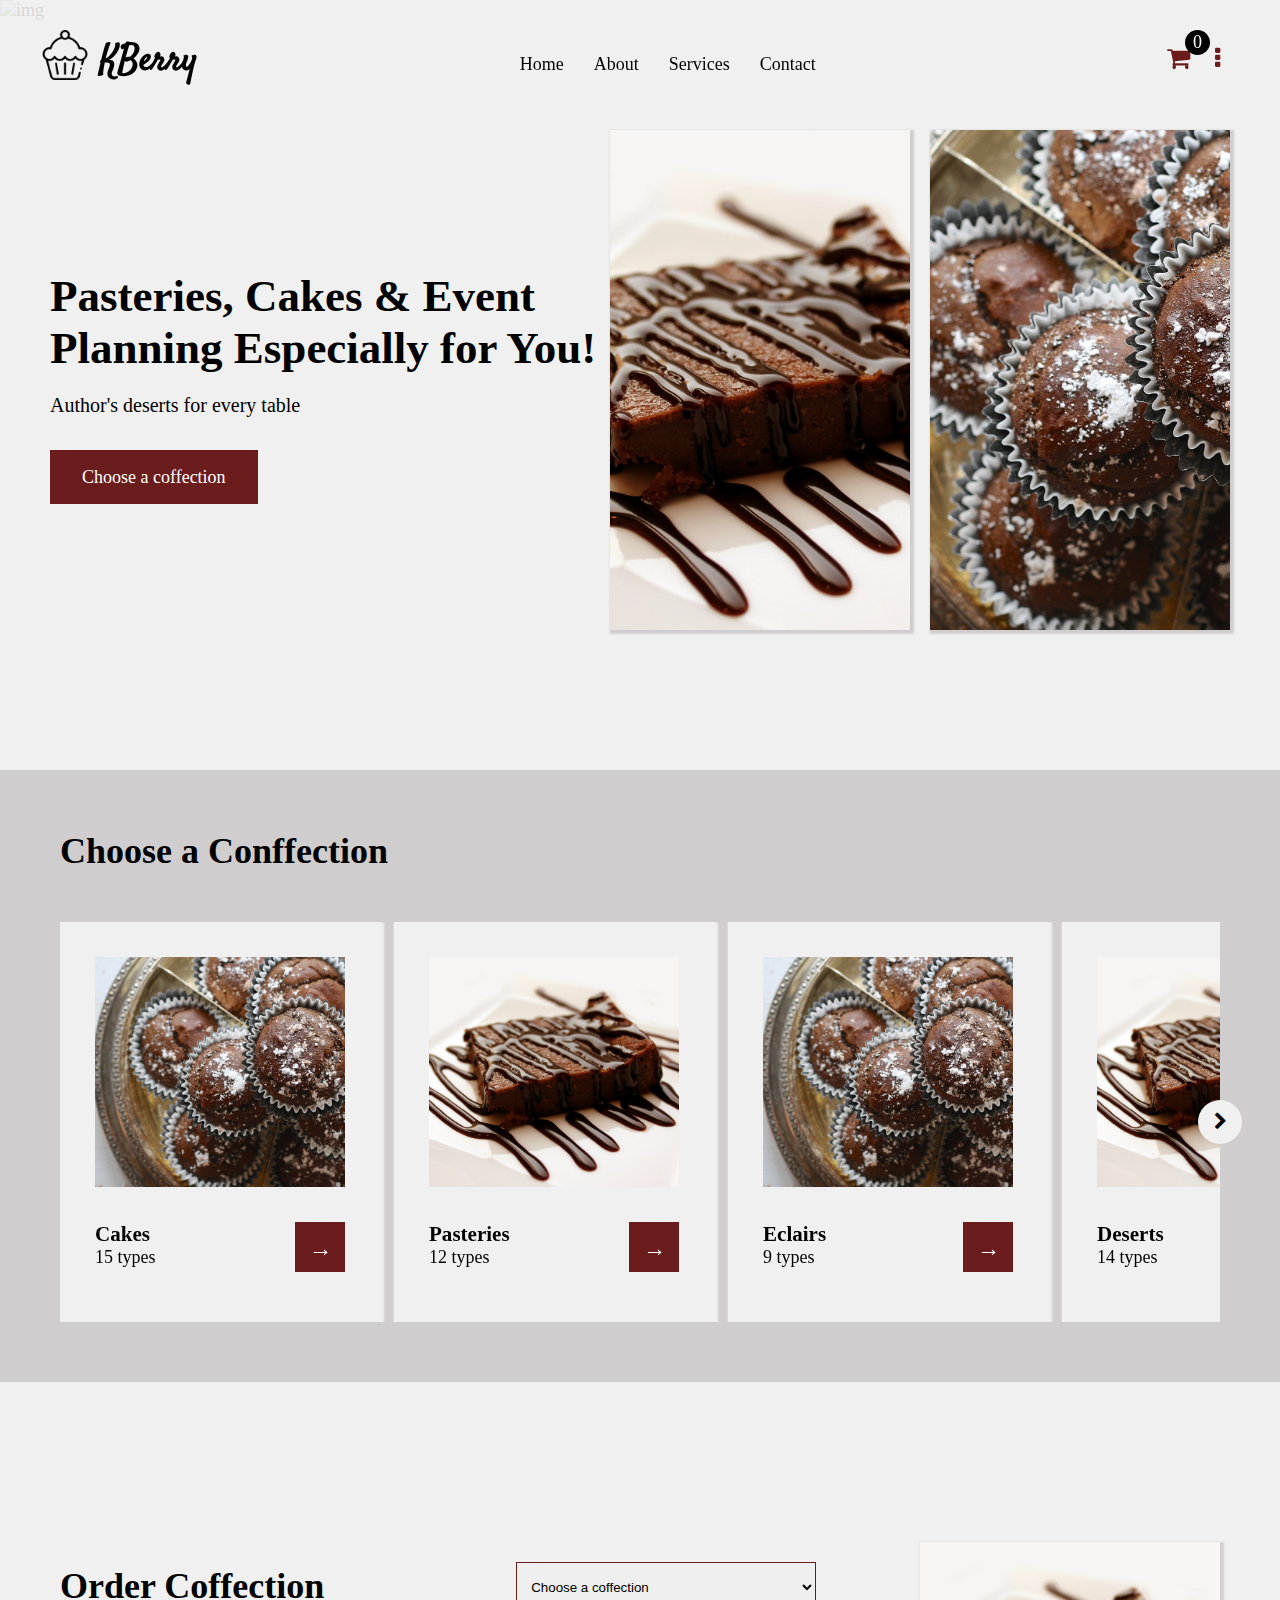
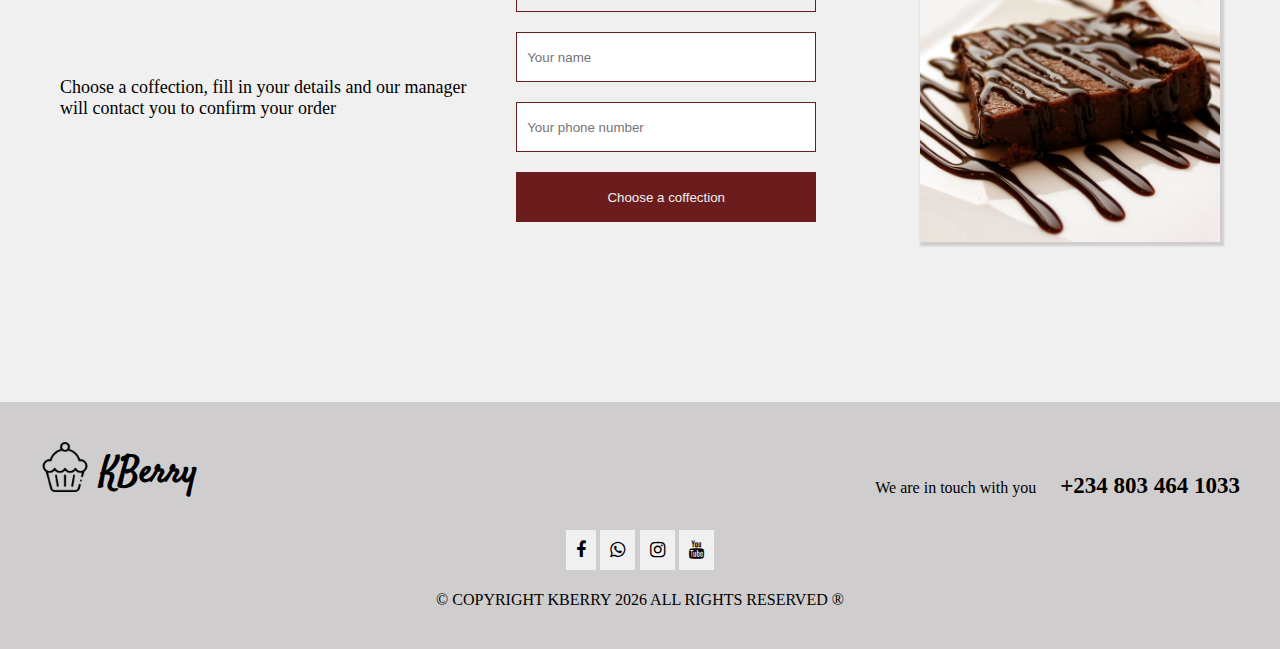
==== index.html @ 418ac754 "New site" ====
<!DOCTYPE html>
<html lang="en">
<head>
    <meta charset="UTF-8">
    <meta name="viewport" content="width=device-width, initial-scale=1.0">
    <title>Home | Kberry Cake & Event Studio</title>
    <!-- STYLES SECTION-->
    <!-- FONT AWESOME CDN -->
    <link rel="stylesheet" href="https://cdnjs.cloudflare.com/ajax/libs/font-awesome/4.7.0/css/font-awesome.min.css">
    <!-- STYLESHEET -->
    <link rel="stylesheet" href="css/style.css">
    <link rel="stylesheet" href="css/media.css">
</head>
<body>
    <img src="img/3.png" alt="img" class="background">
    <!-- SCROLL BUTTON -->
    <a href="#">
        <button id="myBtn" title="scroll">
         <i class="glyphicon glyphicon-chevron-up"></i>
        </button>
      </a>
    <!-- END SCROLL BUTTON-->
    <!-- HEADER SECTION -->
    <header>
        <a href="index.html" class="logo">
            <img src="img/logo1.png" alt="img">
            <h1>KBerry</h1>
        </a>
        <nav>
            <ul>
                <li><a href="#">Home</a></li>
                <li><a href="#">About</a></li>
                <li><a href="#">Services</a></li>
                <li><a href="#">Contact</a></li>
            </ul>
        </nav>
        <div class="icon">
            <i class="fa fa-shopping-cart"><span>0</span></i>
            <i class="fa fa-ellipsis-v"></i>
        </div>
    </header>
    <!-- END HEADER SECTON -->

    <!-- BODY SECTION -->
    <section class="landing">
        <div class="landing-title">
            <h1>Pasteries, Cakes & Event Planning Especially for You!</h1>
            <p>Author's deserts for every table</p>
            <a href="#" class="btn">Choose a coffection</a>
        </div>
        <div class="landing-img">
            <img src="img/1.jpg" alt="img">
            <img src="img/2.jpg" alt="img">
        </div>
    </section>

    <section class="menu">
        <h1>Choose a Conffection</h1>
        <div class="wrapper">
            <i id="left" class="fa fa-chevron-left"></i>
            <div class="carousel">
              <div draggable="false" class="prd">
                <img src="img/2.jpg" alt="img">
                <div class="prd-title">
                    <div>
                        <h3>Cakes</h3>
                        <p>15 types</p>
                    </div>
                    <a href="#" class="span">&#8594;</a>
                </div>  
              </div>
              <div draggable="false" class="prd">
                <img src="img/1.jpg" alt="img">
                <div class="prd-title">
                    <div>
                        <h3>Pasteries</h3>
                        <p>12 types</p>
                    </div>
                    <a href="#" class="span">&#8594;</a>
                </div>
              </div>
              <div draggable="false" class="prd">
                <img src="img/2.jpg" alt="img">
                <div class="prd-title">
                    <div>
                        <h3>Eclairs</h3>
                        <p>9 types</p>
                    </div>
                    <a href="#" class="span">&#8594;</a>
                </div>
              </div>
              <div draggable="false" class="prd">
                <img src="img/1.jpg" alt="img">
                <div class="prd-title">
                    <div>
                        <h3>Deserts</h3>
                        <p>14 types</p>
                    </div>
                    <a href="#" class="span">&#8594;</a>
                </div>
              </div>
              <div draggable="false" class="prd">
                <img src="img/2.jpg" alt="img">
                <div class="prd-title">
                    <div>
                        <h3>Event</h3>
                        <p>3 types</p>
                    </div>
                    <a href="#" class="span">&#8594;</a>
                </div>
              </div>
            </div>
            <i id="right" class="fa fa-chevron-right"></i>
        </div>
    </section>


    <section class="order">
        <div class="order-title">
            <h1>Order Coffection</h1>
            <p>Choose a coffection, fill in your details and our
                manager will contact you to confirm your order
            </p>
        </div>
        <form action="" autocomplete="on">
           <select name="categories" required>
            <option value="Choose a coffection">Choose a coffection</option>
            <option value="Cake">Cake</option>
            <option value="Pasteries">Pasteries</option>
            <option value="Eclairs">Eclairs</option>
            <option value="Deserts">Deserts</option>
           </select>
            <div>
                <input type="text" placeholder="Your name" required>
                <input type="tel" placeholder="Your phone number" required>
            </div>
            <button type="submit">Choose a coffection</button>
        </form>
        <img src="img/1.jpg" alt="img">
    </section>
    <!-- END BODY SECTION -->

    <!-- FOOTER SECTION -->
    <footer class="panel-footer">
        <div class="footer-info">   
            <a href="index.html" class="logo">
                <img src="img/logo1.png" alt="img">
                <h1>KBerry</h1>
            </a>
            <p>We are in touch with you <a href="tel: +234-803-464-1033">+234 803 464 1033</a></p>
        </div>
        <div class="socials">
            <a href="#" target="_blank"><i class="fa fa-facebook"></i></a>
            <a href="#" target="_blank"><i class="fa fa-whatsapp"></i></a>
            <a href="#" target="_blank"><i class="fa fa-instagram"></i></a>
            <a href="#" target="_blank"><i class="fa fa-youtube"></i></a>
            <p>&copy; Copyright KBerry <script>document.write(new Date().getFullYear());</script> All Rights Reserved &reg;</p>
        </div>
    </footer>
    <!-- END FOOTER SECTION -->

<!-- SCRIPT SECTION -->
<script src="js/script.js"></script>
</body>
</html>
---- css/style.css ----
@import url('https://fonts.googleapis.com/css2?family=Lobster&family=Satisfy&display=swap');
:root _{
    --text-color: rgb(0, 0, 0);
    --background-one: rgb(228, 226, 226);
    --background-two: rgb(207, 205, 205);
    --btn-background: rgb(107, 29, 29);
    --btn-color: rgb(255, 255, 255);
    --font-one: 'Times New Roman', Times, serif;
    --font-two: cursive;
    --body-font: 18px;
    --box:silver;
}
* {
    margin: 0;
    padding: 0;
    box-sizing: border-box;
}
*::selection{
    background-color: rgb(107, 29, 29);
    color: rgb(255, 255, 255);
}
::-webkit-scrollbar{
    height: .5rem;
    width: 1rem;
}
::-webkit-scrollbar-track{
    background-color: var(--background-two);
}
::-webkit-scrollbar-thumb{
    background-color: rgb(107, 29, 29);
    width: 50px;
}
.background {
    position: absolute;
    top: 0;
    left: 0;
    right: 0;
    width: 100%;
    height: 1900px;
    opacity: .1;
    z-index: -1;
    object-fit: cover;
}
body {
    background: rgb(241, 240, 240);
    font-family: 'Times New Roman', Times, serif;
    font-size: 18px;
    color: rgb(0, 0, 0);
}
html {
    scroll-behavior: smooth;
}
.btn {
    border: 2px solid rgb(107, 29, 29);
    background-color: rgb(107, 29, 29);
    color: rgb(255, 255, 255);
    padding: 15px 30px;
    text-decoration: none;
}
.btn:hover {
    border: 2px solid rgb(107, 29, 29);
    color: rgb(107, 29, 29);
    transition: .3s;
    background-color: transparent;
}
/** SCROLL BUTTON **/
#myBtn {
    display: none;
    position: fixed;
    height: 50px;
    width: 50px;
    bottom: 20px;
    right: 30px;
    z-index: 99;
    outline: none;
    background-color: var(--btn-background);
    box-shadow:  0px 2px 2px 0px  var(--box);
    color: var(--btn-color);
    cursor: pointer;
    padding: 12px;
    border-radius: 50%;
    margin-top: -10px;
    margin-right: 10px;
    border: transparent;
}
#myBtn:hover {
    background-color: var(--background-one);
    transition: .4s;
    color: var(--text-color);
    border: 1px solid var(--btn-background);
}
/** END SCROLL BUTTON **/

/** HEADER SECTION */
header {
    position: fixed;
    top: 0;
    left: 0;
    width: 100%;
    padding: 30px 40px;
    display: flex;
    justify-content: space-between;
    align-items: center;
    text-align: center;
}
header .logo {
    display: flex;
    color: rgb(0, 0, 0);
    text-decoration: none;
    font-family: 'Satisfy', cursive;
}
header .logo h1 {
    margin-left: 10px;
    margin-top: 5px;
}
header .logo img {
    width: 50px;
    height: 50px;
}
header nav ul {
    display: flex;
    list-style: none;
    margin-top: 10px;
}
header ul li {
    margin-right: 30px;
}
header ul li a {
    color: var(--text-color);
    text-decoration: none;
    transition: all .5s ease;
}
header ul li a:hover {
    color: var(--box);
    text-decoration: underline;
    text-underline-offset: 1rem;
    text-decoration-color: var(--box);
}
.icon i {
    color: rgb(107, 29, 29);
    margin-right: 20px;
    font-size: 25px;
}
.icon i span {
    position: absolute;
    top: 30px;
    right: 70px;
    background-color: rgb(0, 0, 0);
    color: rgb(255, 255, 255);
    padding: 3px;
    font-size: 18px;
    border-radius: 50%;
    width: 25px;
    height: 25px;
}
.scroll-down header{
    transform: translate3d(0, -100%, 0);
    background-color: rgb(241, 240, 240);
}
.scroll-up header {
    box-shadow: 0px 2px 2px 0px  rgb(228, 226, 226);
    background-color: rgb(241, 240, 240);
    z-index: 1000000;
}
/* END HEADER SECTION */

/** BODY SECTION */
.landing {
    display: flex;
    justify-content: space-between;
    padding: 40px 50px;
    padding-top: 200px;
}
.landing-title {
    padding-top: 70px;
}
.landing-title h1 {
    font-size: 2.5em;
    margin-bottom: 20px;
}
.landing-title p {
    font-size: 20px;
    margin-bottom: 50px;
}
.landing-img {
    display: flex;
    margin-top: -70px;
}
.landing-img img {
    width: 300px;
    height: 500px;
    object-fit: cover;
    box-shadow:  2px 2px 2px 2px  rgb(207, 205, 205);
}
.landing-img img:nth-child(1) {
    margin-right: 20px;
}


.menu {
    margin-top: 100px;
    width: 100%;
    height: 100%;
    background-color: rgb(207, 205, 205);
    padding: 60px 60px;
}
.wrapper{
    display: flex;
    max-width: 1200px;
    position: relative;
    margin-top: 50px;
}
.wrapper i{
    top: 50%;
    height: 44px;
    width: 44px;
    color: rgb(0, 0, 0);
    cursor: pointer;
    font-size: 1.15rem;
    position: absolute;
    text-align: center;
    line-height: 44px;
    background: rgb(241, 240, 240);
    border-radius: 50%;
    transform: translateY(-50%);
    transition: transform 0.1s linear;
    z-index: 999;
}
.wrapper i:active{
    transform: translateY(-50%) scale(0.9);
}
.wrapper i:hover{
    background: #f2f2f2;
}
.wrapper i:first-child{
    left: -22px;
    display: none;
}
.wrapper i:last-child{
    right: -22px;
}
.wrapper .carousel{
    display: flex;
    max-width: 1200px;
    position: relative;
    cursor: pointer;
    overflow: hidden;
    white-space: nowrap;
    scroll-behavior: smooth;
}
.carousel.dragging{
    cursor: grab;
    scroll-behavior: auto;
}
.carousel.dragging .prd{
    pointer-events: none;
}
.carousel .prd{
    display: block;
    text-align: center;
    justify-content: center;
    align-items: center;
    padding: 35px;
    background-color: rgb(241, 240, 240);
    height: 400px;
    user-select: none;
    margin-left: 14px;
    width: calc(100% / 3);
    color: rgb(0, 0, 0);
    box-shadow:  2px 2px 2px 2px  rgb(241, 240, 240);
}
.carousel .prd img{
    width: 250px;
    height: 230px;
    object-fit: cover;
    margin-bottom: 30px;
}
.carousel .prd-title {
   display: flex;
   justify-content: space-between;
   text-align: left;
}
.prd-title .span {
    border: 2px solid rgb(107, 29, 29);
    background-color: rgb(107, 29, 29);
    color: rgb(255, 255, 255);
    text-decoration: none;
    padding: 12px;
    height: 50px;
    width: 50px;
    font-size: 23px;
}
.prd-title .span:hover {
    background-color: rgb(241, 240, 240);
    border: 2px solid rgb(107, 29, 29);
    color: rgb(107, 29, 29);
    transition: .4s;
}
.carousel .prd:first-child{
    margin-left: 0px;
}
  
@media screen and (max-width: 900px) {
    .carousel .prd{
        width: calc(100% / 2);
    }
}
  
@media screen and (max-width: 550px) {
    .carousel .prd{
      width: 100%;
    }
}



.order {
    display: flex;
    justify-content: space-between;
    align-items: center;
    padding: 60px 60px;
    margin-top: 100px;
}
.order-title {
    margin-top: -100px;
}
.order-title h1 {
    margin-bottom: 70px;
}
.order form {
    display: block;
    margin-left: 20px;
    margin-right: 20px
}
.order form select {
    padding: 10px;
    border: 1px solid rgb(107, 29, 29);
    width: 300px;
    height: 50px;
    margin-bottom: 20px;
    outline: none;
}
.order form div input {
    padding: 10px;
    width: 300px;
    height: 50px;
    border: 1px solid rgb(107, 29, 29);
    margin-bottom: 20px;
    outline: none;
}
.order form button {
    width: 300px;
    height: 50px;
    background: rgb(107, 29, 29);
    color: rgb(241, 240, 240);
    padding: 10px;
    text-align: center;
    border: 2px solid rgb(107, 29, 29);
}
.order form button:hover {
    background: transparent;
    border: 2px solid rgb(107, 29, 29);
    color: rgb(107, 29, 29);
    transition: .4s;
}
.order img {
    width: 300px;
    height: 300px;
    object-fit: cover;
    box-shadow:  2px 2px 2px 2px  rgb(207, 205, 205);
}
/* END BODY SECTION */

/** FOOTER SECTION */
.panel-footer {
    margin-top: 100px;
    width: 100%;
    height: 100%;
    background-color: rgb(207, 205, 205);
    padding: 40px 40px;
}
.panel-footer .footer-info {
    display: flex;
    justify-content: space-between;
    align-items: center;
}
.panel-footer .logo {
    display: flex;
    color: rgb(0, 0, 0);
    text-decoration: none;
    font-family: 'Satisfy', cursive;
}
.panel-footer .logo h1 {
    margin-left: 10px;
    margin-top: 5px;
}
.panel-footer .logo img {
    width: 50px;
    height: 50px;
}
.panel-footer p {
    margin-top: 30px;
    font-size: 16px;
}
.panel-footer p a {
    color: rgb(0, 0, 0);
    text-decoration: none;
    font-weight: 600;
    font-size: 23px;
    margin-left: 20px;
}
.socials {
    text-transform: uppercase;
    justify-content: center;
    text-align: center;
    align-items: center;
    margin-top: 40px;
}
.socials a {
    color: rgb(0, 0, 0);
    padding: 10px;
    background: rgb(241, 240, 240);
    width: 50px;
    height: 50px
}
/* END FOOTER SECTION */
---- css/media.css ----
@media (max-width: 900px) {

}
@media (max-width: 700px) {

}
@media (max-width: 600px) {

}
@media (max-width: 500px) {
    
}
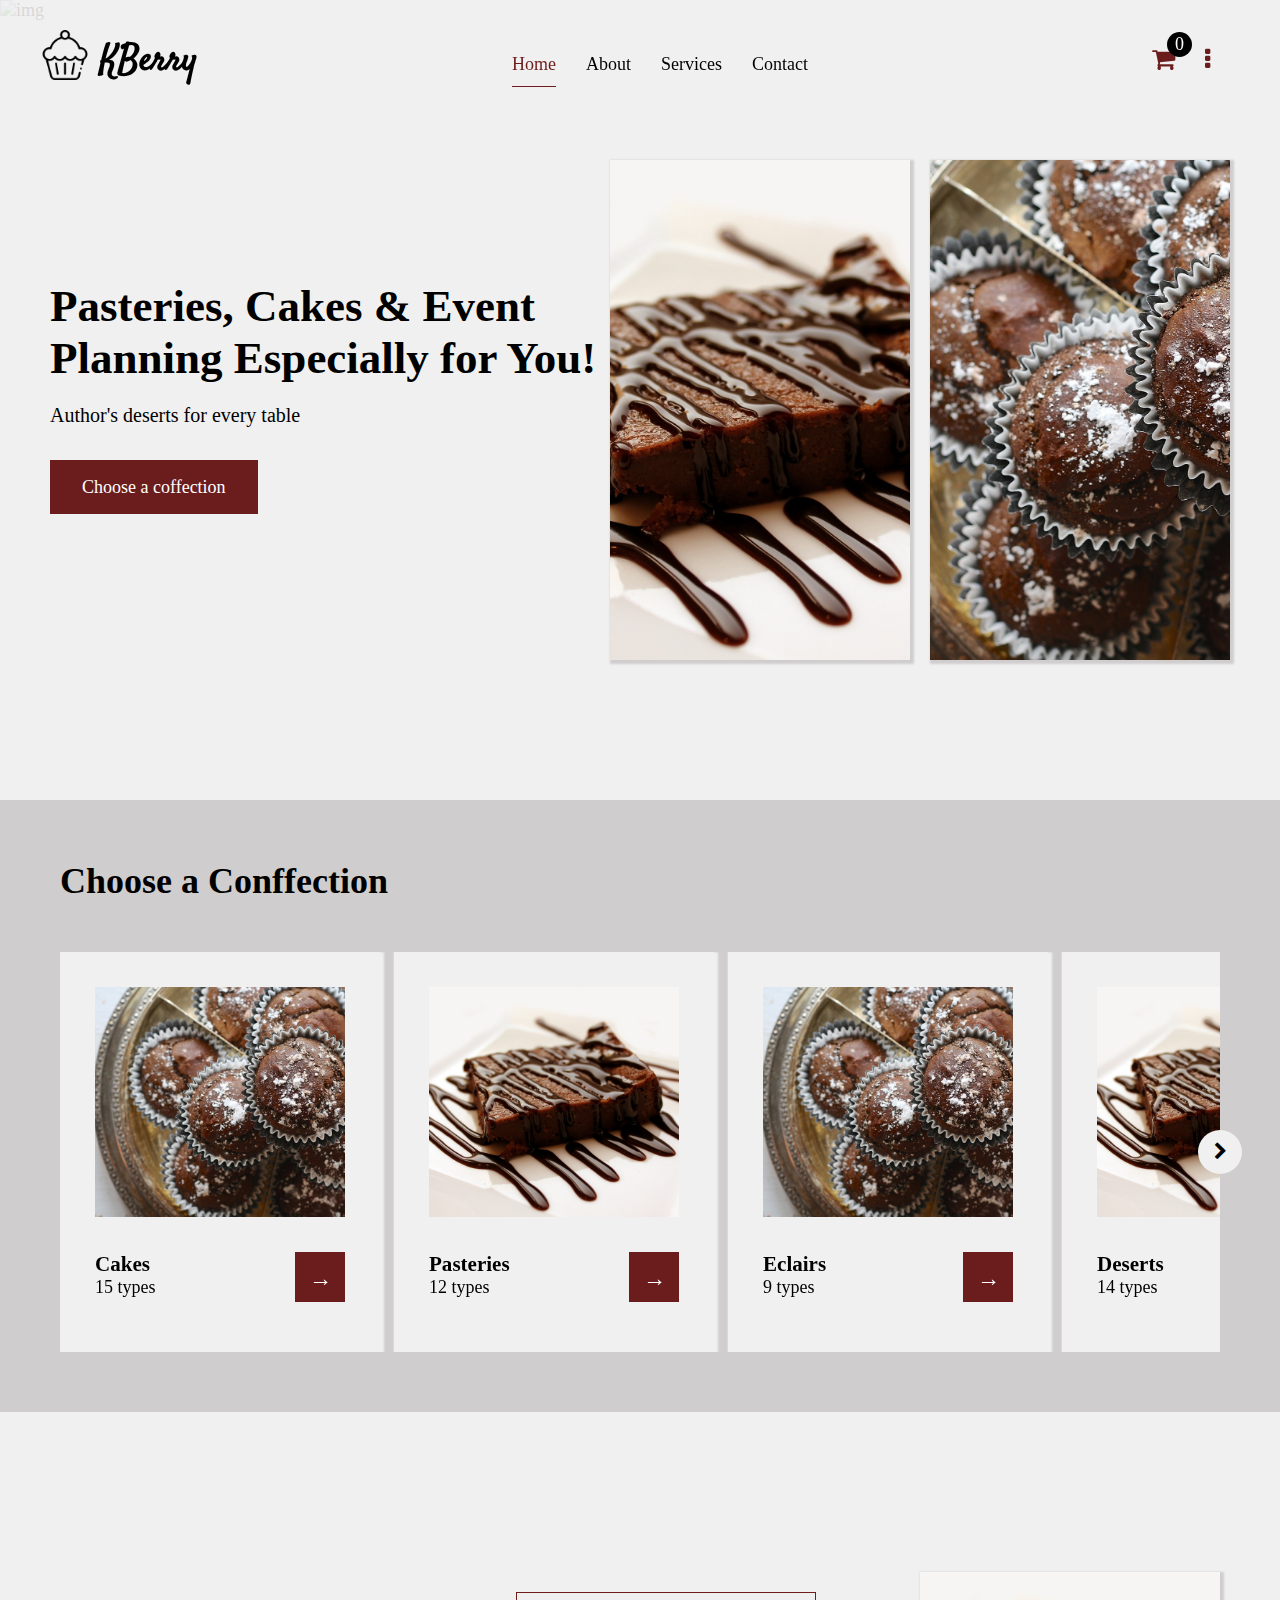
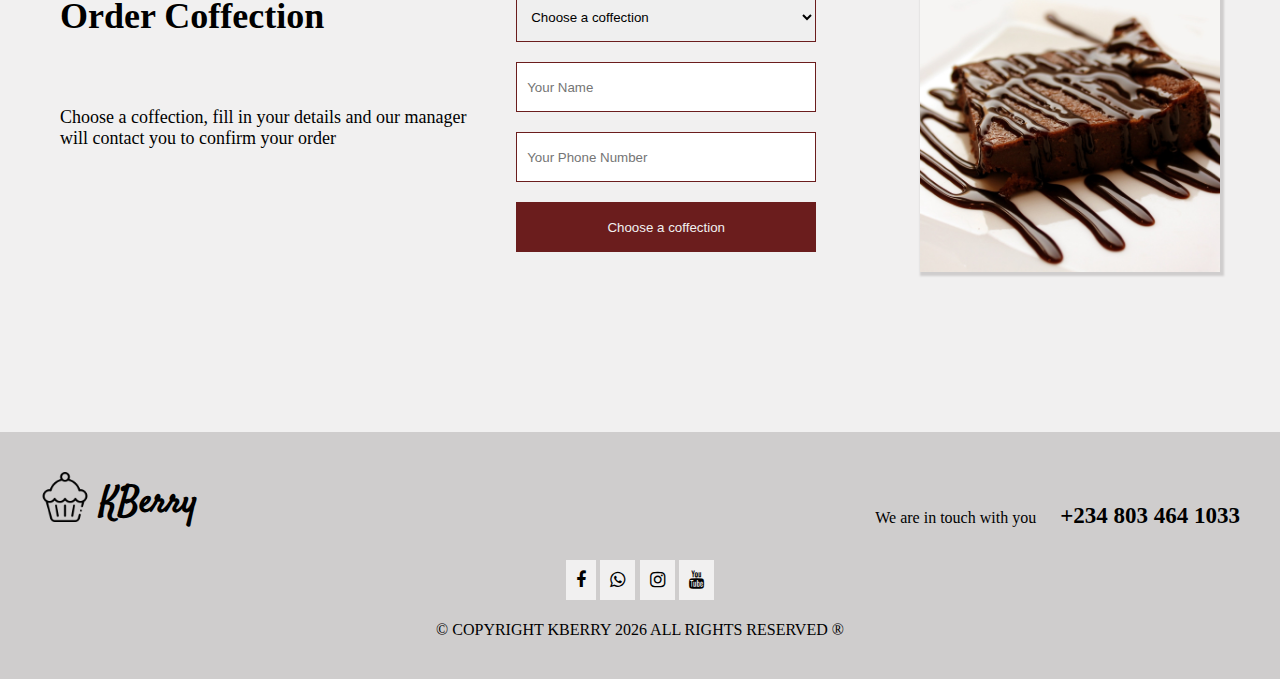
==== commit 282e766a: "Updated" ====
--- a/index.html
+++ b/index.html
@@ -28,17 +28,27 @@
         </a>
         <nav>
             <ul>
-                <li><a href="#">Home</a></li>
-                <li><a href="#">About</a></li>
-                <li><a href="#">Services</a></li>
-                <li><a href="#">Contact</a></li>
+                <li><a href="index.html" class="active">Home</a></li>
+                <li><a href="about.html">About</a></li>
+                <li><a href="services.html">Services</a></li>
+                <li><a href="contact.html">Contact</a></li>
             </ul>
         </nav>
         <div class="icon">
             <i class="fa fa-shopping-cart"><span>0</span></i>
             <i class="fa fa-ellipsis-v"></i>
+            <i class="fa fa-bars toggle-btn"></i>
+            <i class="fa fa-times toggle-rem"></i>
         </div>
     </header>
+    <nav class="side-nav">
+        <ul>
+            <li><a href="index.html">Home</a></li>
+            <li><a href="about.html">About</a></li>
+            <li><a href="services.html">Services</a></li>
+            <li><a href="contact.html">Contact</a></li>
+        </ul>
+    </nav>
     <!-- END HEADER SECTON -->
 
     <!-- BODY SECTION -->
@@ -123,7 +133,7 @@
             </p>
         </div>
         <form action="" autocomplete="on">
-           <select name="categories" required>
+           <select name="categories"  required>
             <option value="Choose a coffection">Choose a coffection</option>
             <option value="Cake">Cake</option>
             <option value="Pasteries">Pasteries</option>
@@ -131,13 +141,14 @@
             <option value="Deserts">Deserts</option>
            </select>
             <div>
-                <input type="text" placeholder="Your name" required>
-                <input type="tel" placeholder="Your phone number" required>
+                <input type="text" name="" placeholder="Your Name" required>
+                <input type="tel" name="" placeholder="Your Phone Number" required>
             </div>
-            <button type="submit">Choose a coffection</button>
+            <button type="submit" name="">Choose a coffection</button>
         </form>
         <img src="img/1.jpg" alt="img">
     </section>
+    <img src="img/1.jpg" alt="img" class="img-two">
     <!-- END BODY SECTION -->
 
     <!-- FOOTER SECTION -->
@@ -147,7 +158,7 @@
                 <img src="img/logo1.png" alt="img">
                 <h1>KBerry</h1>
             </a>
-            <p>We are in touch with you <a href="tel: +234-803-464-1033">+234 803 464 1033</a></p>
+            <p>We are in touch with you <a href="tel: +234-803-464-1033">+234&nbsp;803&nbsp;464&nbsp;1033</a></p>
         </div>
         <div class="socials">
             <a href="#" target="_blank"><i class="fa fa-facebook"></i></a>
--- a/css/style.css
+++ b/css/style.css
@@ -126,25 +126,60 @@
     margin-right: 30px;
 }
 header ul li a {
-    color: var(--text-color);
-    text-decoration: none;
-    transition: all .5s ease;
+    color: rgb(0, 0, 0);
+    text-decoration: none;
 }
 header ul li a:hover {
-    color: var(--box);
+    color: rgb(107, 29, 29);
     text-decoration: underline;
     text-underline-offset: 1rem;
-    text-decoration-color: var(--box);
+    text-decoration-color: rgb(107, 29, 29);
+    transition: all 300ms ease;
+}
+header ul li a.active {
+    color: rgb(107, 29, 29);
+    text-decoration: underline;
+    text-underline-offset: 1rem;
+    text-decoration-color: rgb(107, 29, 29);
+    transition: all 300ms ease;
+}
+.side-nav {
+    position: fixed;
+    display: none;
+    width: 100%;
+    background: rgb(241, 240, 240);
+    padding: 20px;
+    top: 117px;
+    left: 0;
+    box-shadow: 0px 2px 2px 0px  rgb(228, 226, 226);
+    transition: all 300ms ease-in-out;
+}
+.side-nav ul {
+    list-style: none;
+    text-align: left;
+}
+.side-nav ul li {
+    padding: 20px;
+    border-bottom: 1px solid silver;
+}
+.side-nav ul li a {
+    margin-top: 10px;
+    color: rgb(0, 0, 0);
+    text-decoration: none;
+}
+.icon {
+    display: flex;
 }
 .icon i {
-    color: rgb(107, 29, 29);
-    margin-right: 20px;
+    position: relative;
+    color: rgb(107, 29, 29);
+    margin-right: 30px;
     font-size: 25px;
 }
 .icon i span {
     position: absolute;
-    top: 30px;
-    right: 70px;
+    top: -15px;
+    left: 15px;
     background-color: rgb(0, 0, 0);
     color: rgb(255, 255, 255);
     padding: 3px;
@@ -153,6 +188,9 @@
     width: 25px;
     height: 25px;
 }
+.toggle-btn, .toggle-rem {
+    display: none;
+}
 .scroll-down header{
     transform: translate3d(0, -100%, 0);
     background-color: rgb(241, 240, 240);
@@ -169,10 +207,10 @@
     display: flex;
     justify-content: space-between;
     padding: 40px 50px;
-    padding-top: 200px;
+    padding-top: 230px;
 }
 .landing-title {
-    padding-top: 70px;
+    padding-top: 50px;
 }
 .landing-title h1 {
     font-size: 2.5em;
@@ -202,7 +240,7 @@
     width: 100%;
     height: 100%;
     background-color: rgb(207, 205, 205);
-    padding: 60px 60px;
+    padding: 60px;
 }
 .wrapper{
     display: flex;
@@ -265,7 +303,7 @@
     height: 400px;
     user-select: none;
     margin-left: 14px;
-    width: calc(100% / 3);
+    width: 350px;
     color: rgb(0, 0, 0);
     box-shadow:  2px 2px 2px 2px  rgb(241, 240, 240);
 }
@@ -299,26 +337,13 @@
 .carousel .prd:first-child{
     margin-left: 0px;
 }
-  
-@media screen and (max-width: 900px) {
-    .carousel .prd{
-        width: calc(100% / 2);
-    }
-}
-  
-@media screen and (max-width: 550px) {
-    .carousel .prd{
-      width: 100%;
-    }
-}
-
 
 
 .order {
     display: flex;
     justify-content: space-between;
     align-items: center;
-    padding: 60px 60px;
+    padding: 60px;
     margin-top: 100px;
 }
 .order-title {
@@ -367,6 +392,14 @@
     width: 300px;
     height: 300px;
     object-fit: cover;
+    box-shadow:  2px 2px 2px 2px  rgb(207, 205, 205);
+}
+.img-two {
+    display: none;
+    width: 100%;
+    height: 300px;
+    object-fit: cover;
+    padding: 20px 60px;
     box-shadow:  2px 2px 2px 2px  rgb(207, 205, 205);
 }
 /* END BODY SECTION */
--- a/css/media.css
+++ b/css/media.css
@@ -1,9 +1,202 @@
-@media (max-width: 900px) {
-
-}
+/** HEADER SECTION */
 @media (max-width: 700px) {
-
-}
+    header nav ul {
+        display: none;
+    }
+    .toggle-btn {
+        display: block;
+    }
+}
+@media (max-width: 450px) {
+    header {
+    padding: 30px 20px;
+    }
+    header .logo h1 {
+        font-size: 1.5em;
+        margin-left: 10px;
+    }
+    header .logo img {
+        width: 40px;
+        height: 40px;
+    }
+    .icon i {
+        margin-right: 20px;
+        font-size: 22px;
+    }
+}
+/* END HEADER SECTION */
+
+/** LANDING PAGE SECTION */ 
+@media (max-width: 1092px) {
+    .landing {
+        padding: 20px 30px;
+        padding-top: 230px;
+    }
+    .landing-title h1 {
+        font-size: 2em;
+    }
+    .landing-img img {
+        width: 200px;
+        height: 400px;
+    }
+}
+@media (max-width: 800px) {
+    .landing {
+        padding: 10px 20px;
+        padding-top: 230px;
+    }
+    .landing-title h1 {
+        font-size: 1.7em;
+    }
+    .landing-img img {
+        width: 180px;
+        height: 380px;
+    }
+}
+@media (max-width: 700px) {
+    .landing {
+        display: block;
+        justify-content: center;
+        padding: 20px 30px;
+        padding-top: 180px;
+    }
+    .landing-title {
+        padding-top: 0px;
+    }
+    .landing-title h1 {
+        font-size: 2.5em;
+    }
+    .landing-img {
+        display: block;
+        justify-content: center;
+        align-items: center;
+        text-align: center;
+        margin-top: 50px;
+    }
+    .landing-img img {
+        width: 100%;
+        height: 300px;
+    }
+    .landing-img img:nth-child(1) {
+        margin-right: 0px;
+        margin-bottom: 10px;
+    }
+}
+@media (max-width: 500px) {
+    .landing {
+        padding: 20px 30px;
+        padding-top: 180px;
+    }
+    .landing-img img {
+        width: 100%;
+        height: 200px;
+    }
+    .landing-title h1 {
+        font-size: 2em;
+    }
+}
+@media (max-width: 400px) {
+    .landing {
+        padding: 10px 20px;
+        padding-top: 160px;
+    }
+    .landing-img img {
+        width: 100%;
+        height: 150px;
+    }
+}
+/** END LANDING PAGE SECTION */
+
+/** MENU SECTION */
+@media screen and (max-width: 900px) {
+    .carousel .prd{
+        width: 350px;
+    }
+} 
+@media screen and (max-width: 678px) {
+    .menu {
+        padding: 30px;
+    }
+}
+@media screen and (max-width: 550px) {
+    .carousel .prd{
+      width: 350px;
+    }
+}
+/** END MENU SECTION */ 
+
+/** ORDER SECTION */ 
+@media (max-width: 968px) {
+    .order img {
+        display: none;
+    }
+    .img-two {
+        display: block;
+    }
+}
+@media (max-width: 698px) {
+    .order {
+        display: block;
+        justify-content: center;
+        align-items: center;
+    }
+    .order form {
+        display: block;
+        margin-top: 30px;
+        margin-left: 0px;
+        margin-right: 0px
+    }
+    .order form select, .order form div input, .order form button {
+        width: 100%;
+        height: 50px;
+    }
+}
+@media (max-width: 428px) {
+    .order {
+        padding: 30px;
+    }
+    .img-two {
+        height: 250px;
+        padding: 20px 30px;
+    }
+}
+/** END ORDER SECTION */
+
+/** FOOTER SECTION */
+@media (max-width: 648px) {
+    .panel-footer {
+        padding: 30px;
+    }
+    .panel-footer .footer-info {
+        display: block;
+        justify-content: center;
+        align-items: center;
+        text-align: center;
+    }
+    .panel-footer .logo {
+        display: flex;
+        justify-content: center;
+        align-items: center;
+        text-align: center;
+    }
+}
+@media (max-width: 428px) {
+    .panel-footer .logo h1 {
+        font-size: 1.5em;
+        margin-left: 10px;
+    }
+    .panel-footer .logo img {
+        width: 40px;
+        height: 40px;
+    }
+    .panel-footer p a {
+        font-size: 20px;
+        margin-left: 10px;
+    }
+}
+/** END FOOTER SECTION */
+
+
 @media (max-width: 600px) {
 
 }
